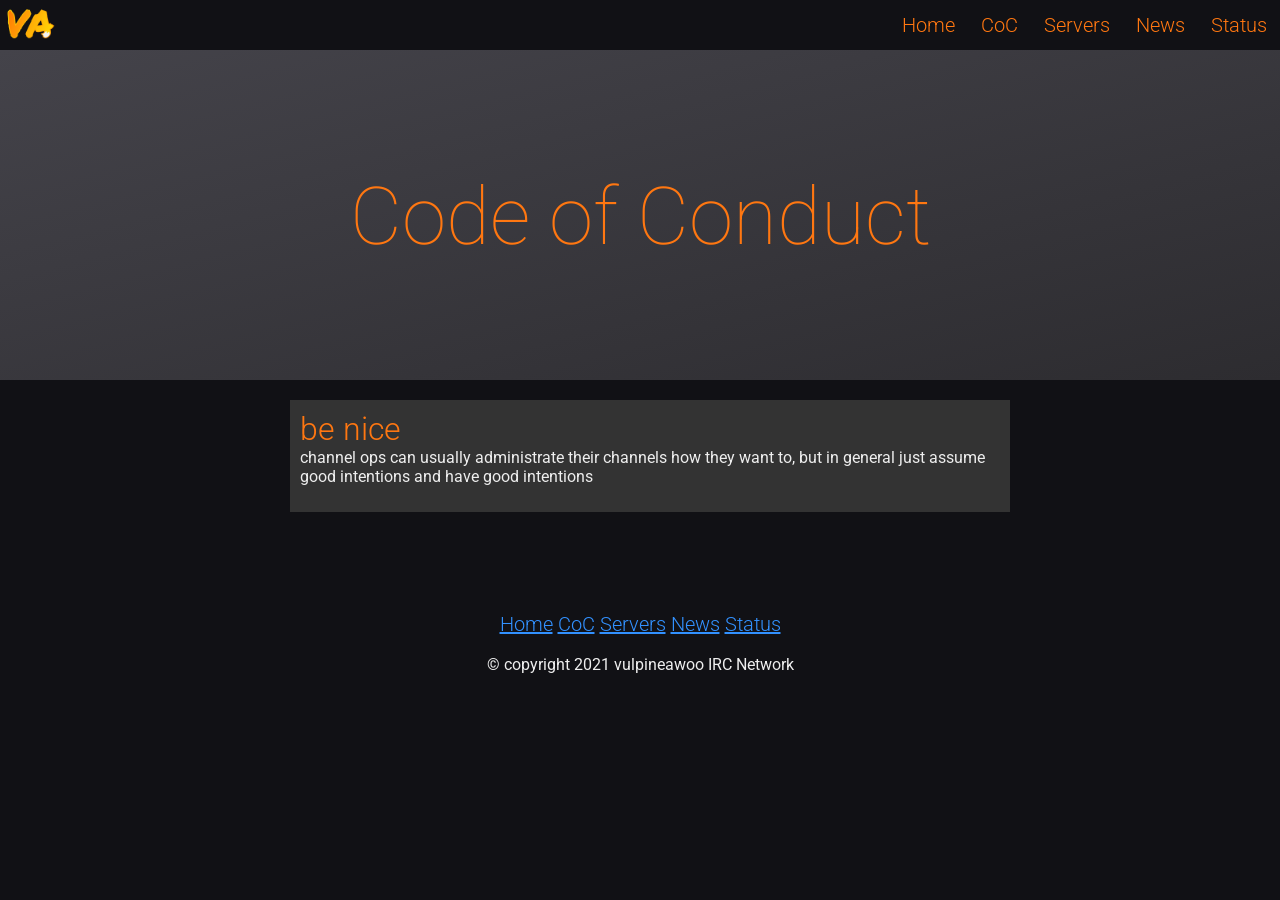
==== coc.html @ 81509909 "wtf i thought i fixed that typo already" ====
<!DOCTYPE html>
<html>
<head>
<link rel="stylesheet" type="text/css" href="assets/style.css">
<meta name="viewport" content="width=device-width, initial-scale=1">
<title>Code of Conduct - vulpineawoo</title>
</head>
<body>

<ul id="hnav">
  <li><a href=".">Home</a></li>
  <li><a href="coc.html">CoC</a></li>
  <li><a href="servers.html">Servers</a></li>
  <li><a href="news">News</a></li>
  <li><a href="https://vulpineawoo.statuspage.io">Status</a></li>
</ul>
<div id="heading">Code of Conduct</div>

<div class="wrapper">
  <div class="box">
  <h1>be nice</h1>
  <p>
	  channel ops can usually administrate their channels how they
	  want to, but in general just assume good intentions and have
	  good intentions
  </p>
  </div>
</div>

<div id="footer">
  <ul id="fnav">
    <li><a href=".">Home</a></li>
    <li><a href="coc.html">CoC</a></li>
    <li><a href="servers.html">Servers</a></li>
    <li><a href="news">News</a></li>
    <li><a href="https://vulpineawoo.statuspage.io">Status</a></li>
  </ul>
  <br>
  &copy; copyright 2021 vulpineawoo IRC Network
</div>
</body>
</html>
---- assets/style.css ----
@import url('https://fonts.googleapis.com/css?family=Roboto:100,300,400&display=swap');

#heading {
  height: 210px;
  background-color: gray;
  background-image: linear-gradient(to bottom right, #44434a, #2d2c30); 
  position: absolute;
  top: 50px;
  left: 0px;
  right: 0px;
  text-align:center;
  margin:auto;
  color:#f71;
  font-size:80px;
  font-weight:100;
  padding-top:120px;
}

body {
  background: #111115 url(va_transparent.png);
  font-family: 'Roboto', sans-serif;
  color: #eee;
  background-repeat: no-repeat;
  background-position: 5px top;
  background-attachment: absolute;
  background-size: 50px;
}

h1, h2, h3 {
  font-weight: 300;
  color: #f71;
  margin: 0;
  padding: 0;
}

h3 {
  margin-top: 10px;
}

p {
  margin-top: 0;
}

a {
  color: #3291FF;
}

div.staffp {
  float: left;
  margin-right: 5px;
  margin-bottom: 5px;
  padding: 0 10px;
  background-color: #ddd;
  width: 110px;
}

.clearBoth {
  clear:both;
}

#hnav {
  list-style-type: none;
  margin: 0;
  padding: 0;
  position: absolute;
  font-size: 20px;
  font-weight: 300;
  top: 0;
  right: 0;
  overflow: hidden
}

#hnav li {
  /*display: inline;*/
  float: left;
}

#hnav li a {
  display: block;
  padding: 13px;
  text-decoration: none;
  color: #f71;
  background-color: #111115;
}

#hnav li a:hover {
  background-color: #222;
}

#fnav {
  list-style-type: none;
  margin: 0;
  padding: 0;
  font-size: 20px;
  font-weight: 300;
}

#fnav li {
  display: inline;
}


.wrapper {
  margin: 0 auto;
  margin-top: 400px;
  max-width: 700px; 
}

.box {
  background-color: #333;
  padding: 10px;
  margin-bottom: 10px;
  width: 100%;
}

.rulesList {
  list-style: none;
  counter-reset: rlcounter;
  list-style-position: inside;
  padding-left: 0;
}

.rulesList li {
  counter-increment: rlcounter;
}

.rulesList li::before {
  content: counter(rlcounter) " ";
  color: #f71;
  font-weight: 300;
  font-size: 1.5em;
}

#footer {
  margin: 0;
  margin-top: 100px;
  padding: 0;
  width: 100%;
  text-align: center;
}

@media screen and (max-width: 500px) {
  .wrapper {
    width: 95%;
    margin: 0;
    margin-top: 400px;
  }
  #heading {
    font-size: 50px;
  }
  #hnav {
    display: none;
  }
}
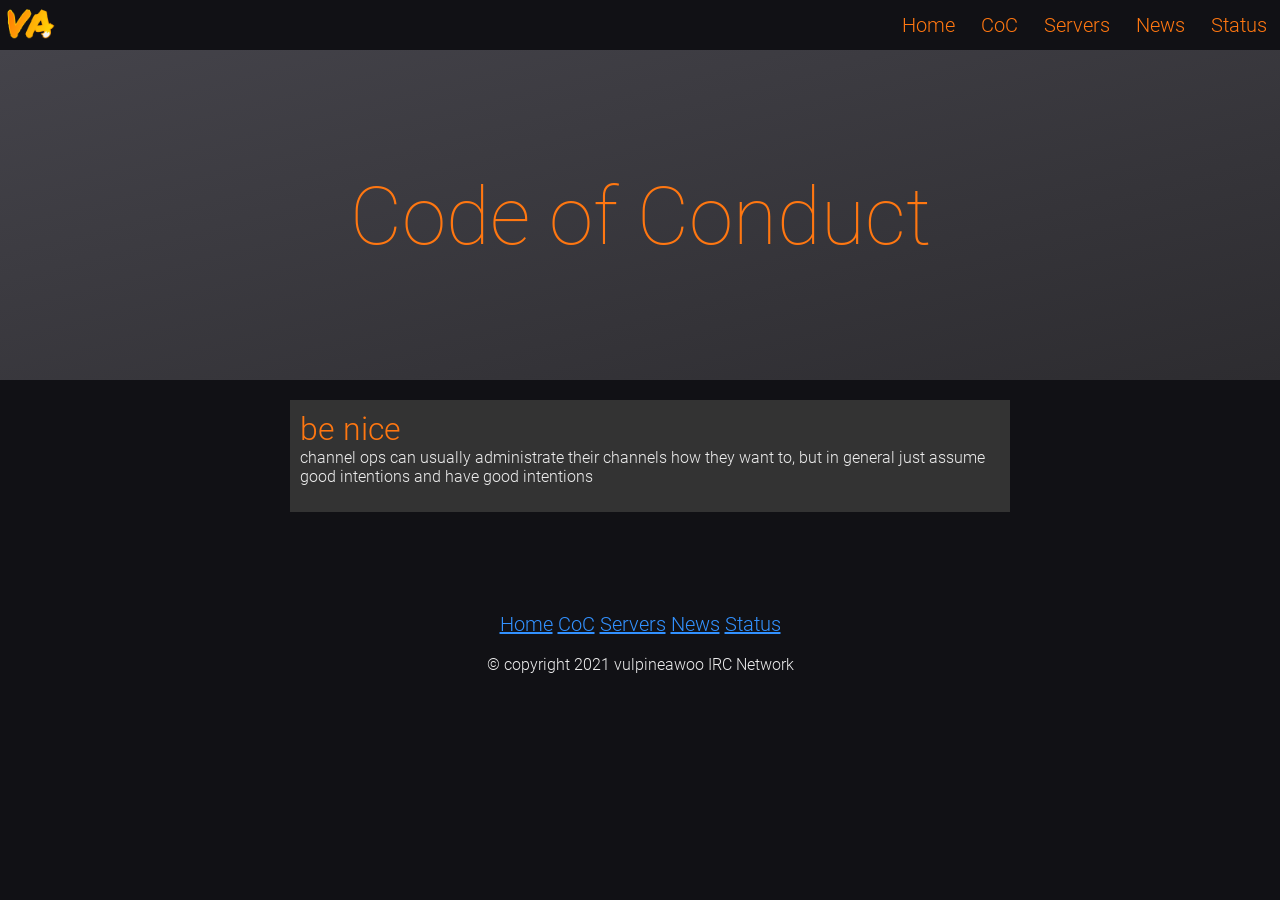
==== commit 88e6f8d4: "add favicon" ====
--- a/coc.html
+++ b/coc.html
@@ -2,6 +2,7 @@
 <html>
 <head>
 <link rel="stylesheet" type="text/css" href="assets/style.css">
+<link rel="icon" href="assets/va_transparent.png">
 <meta name="viewport" content="width=device-width, initial-scale=1">
 <title>Code of Conduct - vulpineawoo</title>
 </head>
--- a/assets/style.css
+++ b/assets/style.css
@@ -1,4 +1,17 @@
-@import url('https://fonts.googleapis.com/css?family=Roboto:100,300,400&display=swap');
+@font-face {
+  font-family: 'Roboto';
+  font-style: normal;
+  font-weight: 100;
+  font-display: swap;
+  src: url(roboto-100.ttf) format('truetype');
+}
+@font-face {
+  font-family: 'Roboto';
+  font-style: normal;
+  font-weight: 300;
+  font-display: swap;
+  src: url(roboto-300.ttf) format('truetype');
+}
 
 #heading {
   height: 210px;
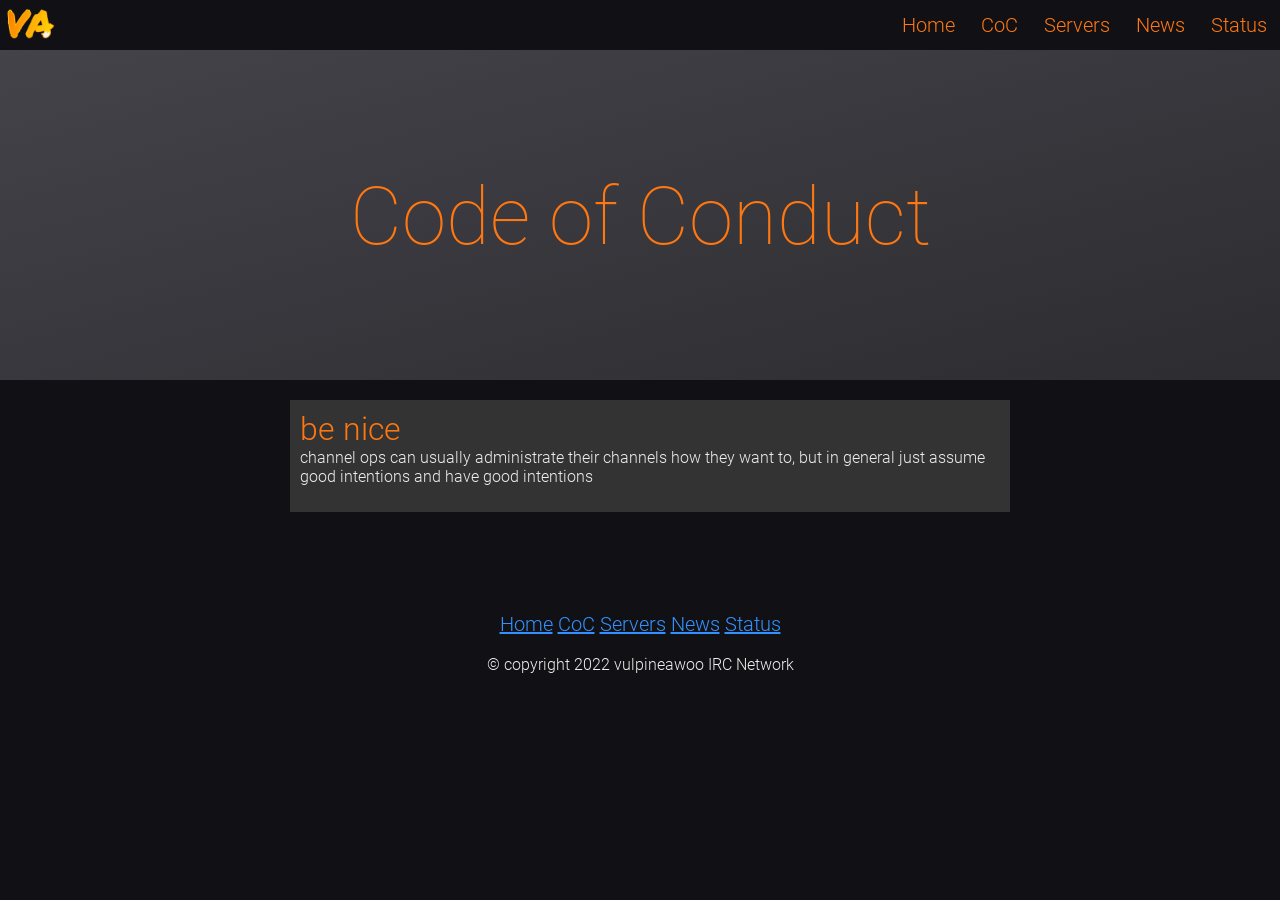
==== commit 6675000a: "bump year" ====
--- a/coc.html
+++ b/coc.html
@@ -37,7 +37,7 @@
     <li><a href="https://vulpineawoo.statuspage.io">Status</a></li>
   </ul>
   <br>
-  &copy; copyright 2021 vulpineawoo IRC Network
+  &copy; copyright 2022 vulpineawoo IRC Network
 </div>
 </body>
 </html>
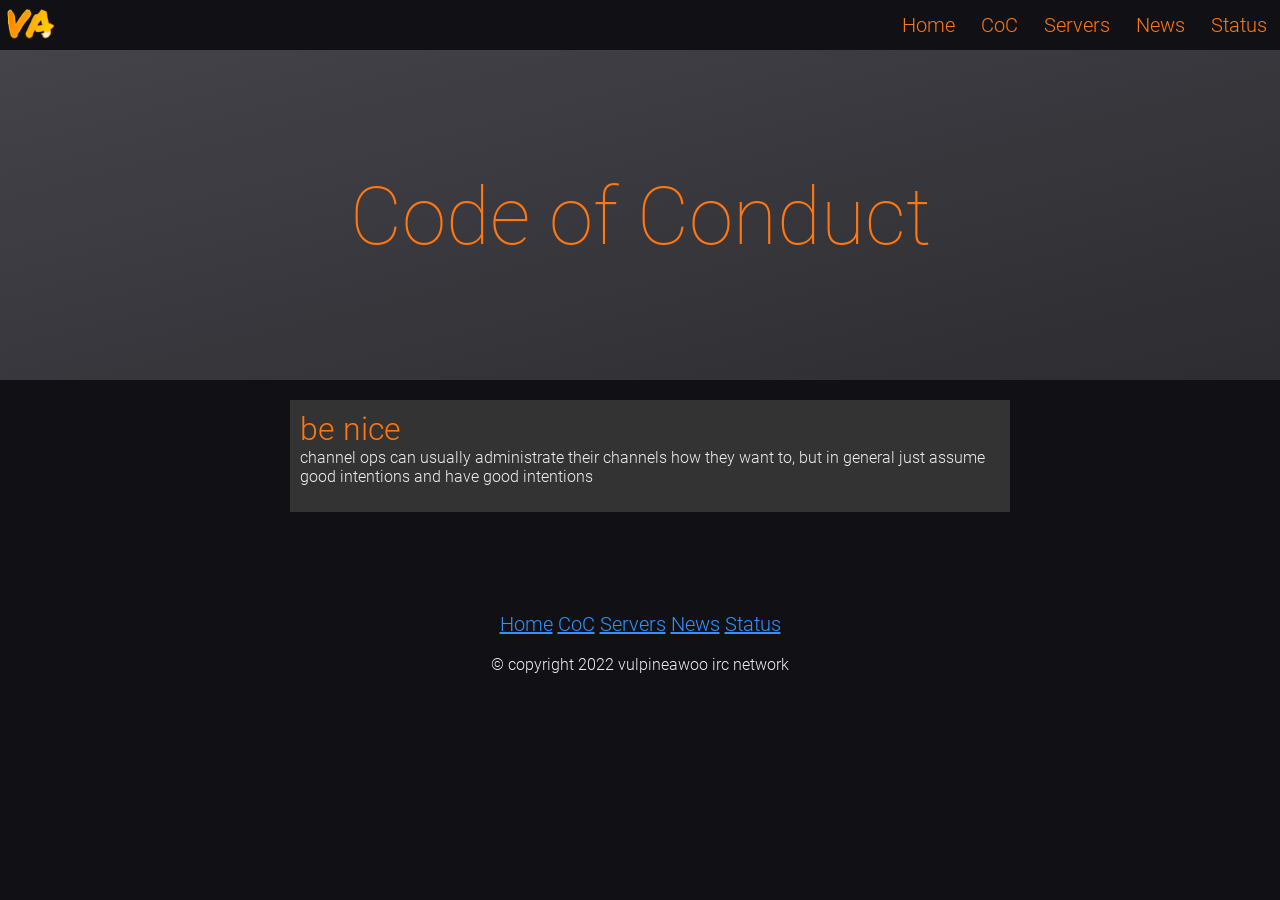
==== commit 64d99d11: "make some stuff lowercase" ====
--- a/coc.html
+++ b/coc.html
@@ -37,7 +37,7 @@
     <li><a href="https://vulpineawoo.statuspage.io">Status</a></li>
   </ul>
   <br>
-  &copy; copyright 2022 vulpineawoo IRC Network
+  &copy; copyright 2022 vulpineawoo irc network
 </div>
 </body>
 </html>
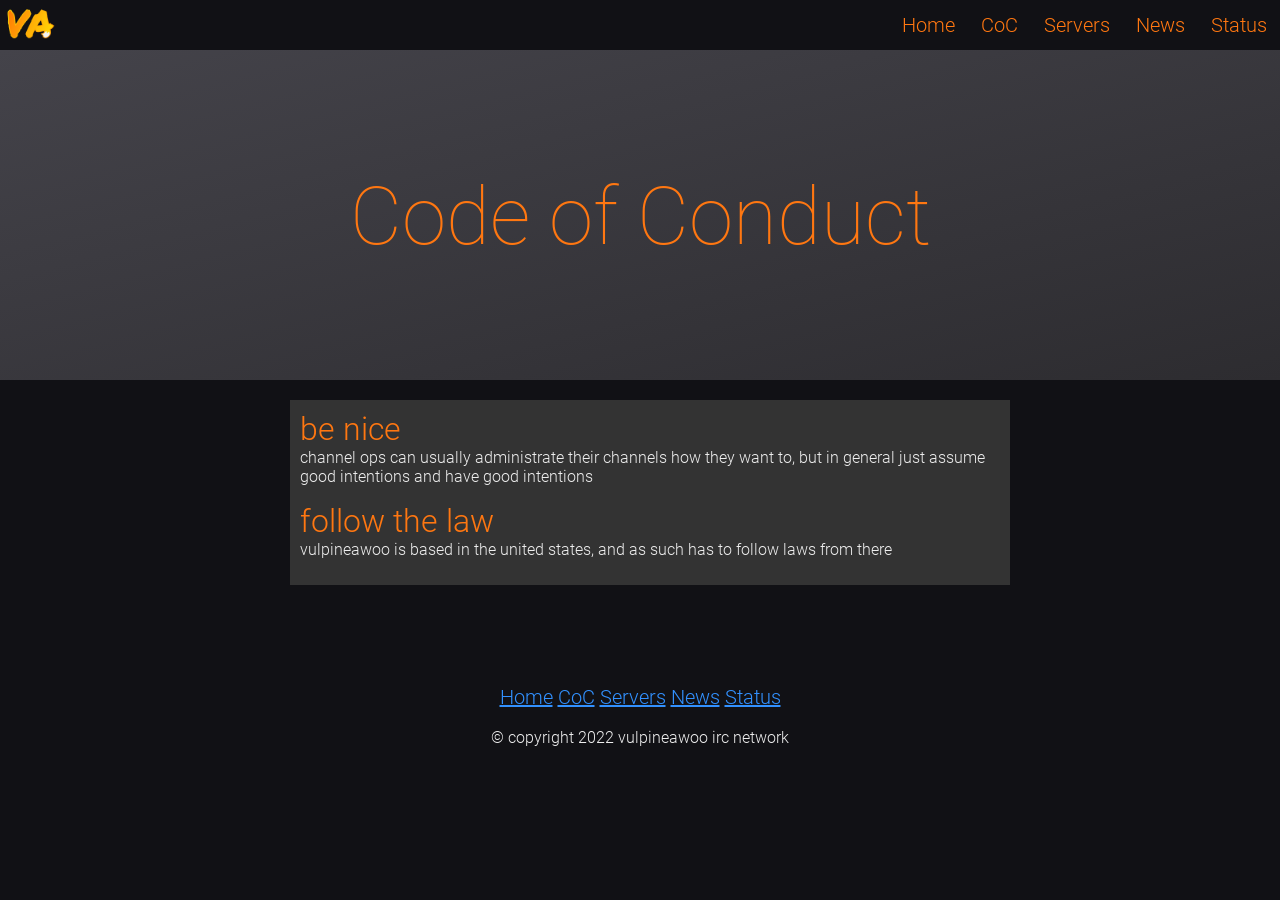
==== commit c19bfcd7: "add more to the coc" ====
--- a/coc.html
+++ b/coc.html
@@ -21,9 +21,14 @@
   <div class="box">
   <h1>be nice</h1>
   <p>
-	  channel ops can usually administrate their channels how they
-	  want to, but in general just assume good intentions and have
-	  good intentions
+    channel ops can usually administrate their channels
+    how they want to, but in general just assume good
+    intentions and have good intentions
+  </p>
+  <h1>follow the law</h1>
+  <p>
+    vulpineawoo is based in the united states, and as such
+    has to follow laws from there
   </p>
   </div>
 </div>
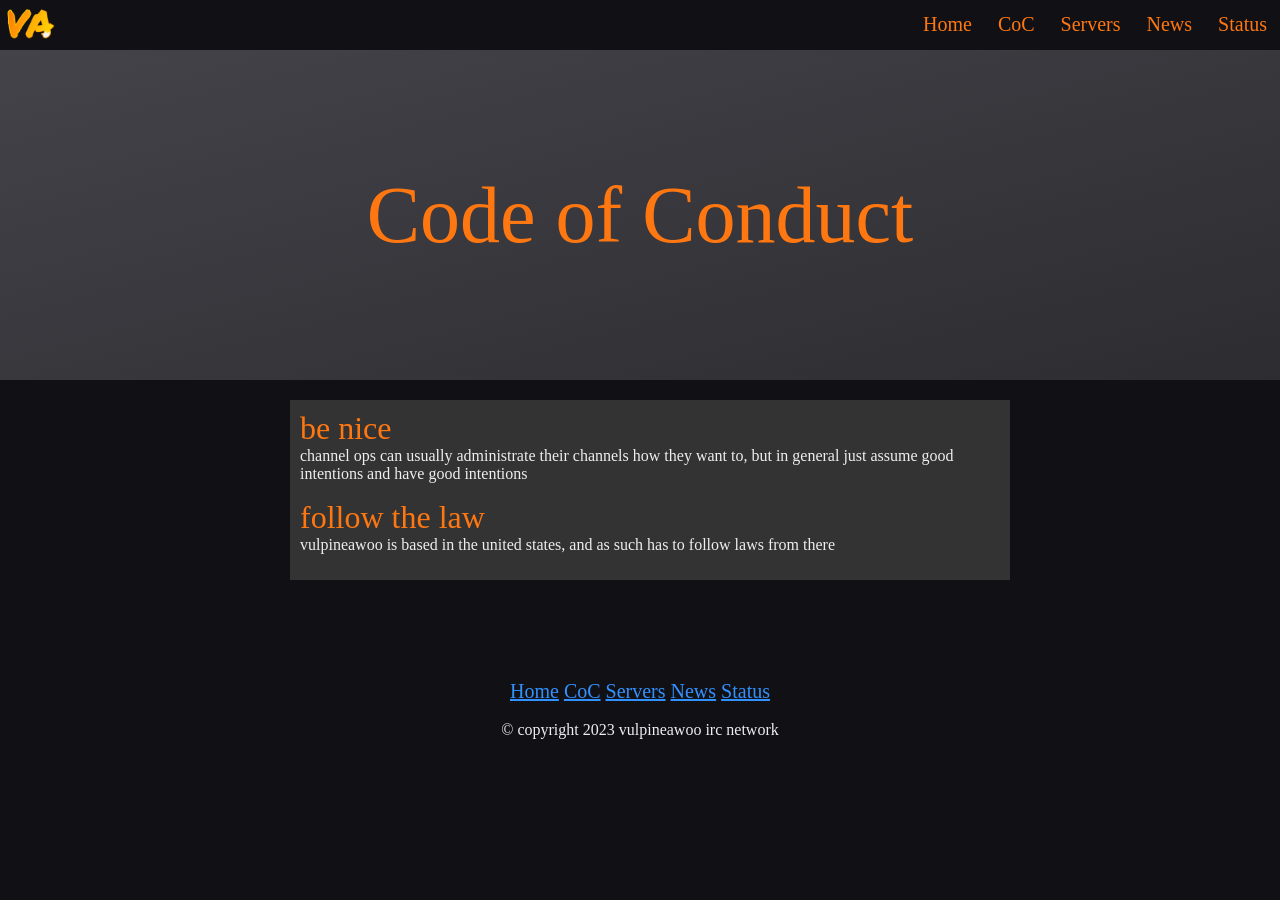
==== commit 3c13c553: "bump year" ====
--- a/coc.html
+++ b/coc.html
@@ -42,7 +42,7 @@
     <li><a href="https://vulpineawoo.statuspage.io">Status</a></li>
   </ul>
   <br>
-  &copy; copyright 2022 vulpineawoo irc network
+  &copy; copyright 2023 vulpineawoo irc network
 </div>
 </body>
 </html>
--- a/assets/style.css
+++ b/assets/style.css
@@ -1,18 +1,3 @@
-@font-face {
-  font-family: 'Roboto';
-  font-style: normal;
-  font-weight: 100;
-  font-display: swap;
-  src: url(roboto-100.ttf) format('truetype');
-}
-@font-face {
-  font-family: 'Roboto';
-  font-style: normal;
-  font-weight: 300;
-  font-display: swap;
-  src: url(roboto-300.ttf) format('truetype');
-}
-
 #heading {
   height: 210px;
   background-color: gray;
@@ -31,7 +16,7 @@
 
 body {
   background: #111115 url(va_transparent.png);
-  font-family: 'Roboto', sans-serif;
+  font-family: 'JetBrains Mono', 'Roboto Mono', mono;
   color: #eee;
   background-repeat: no-repeat;
   background-position: 5px top;
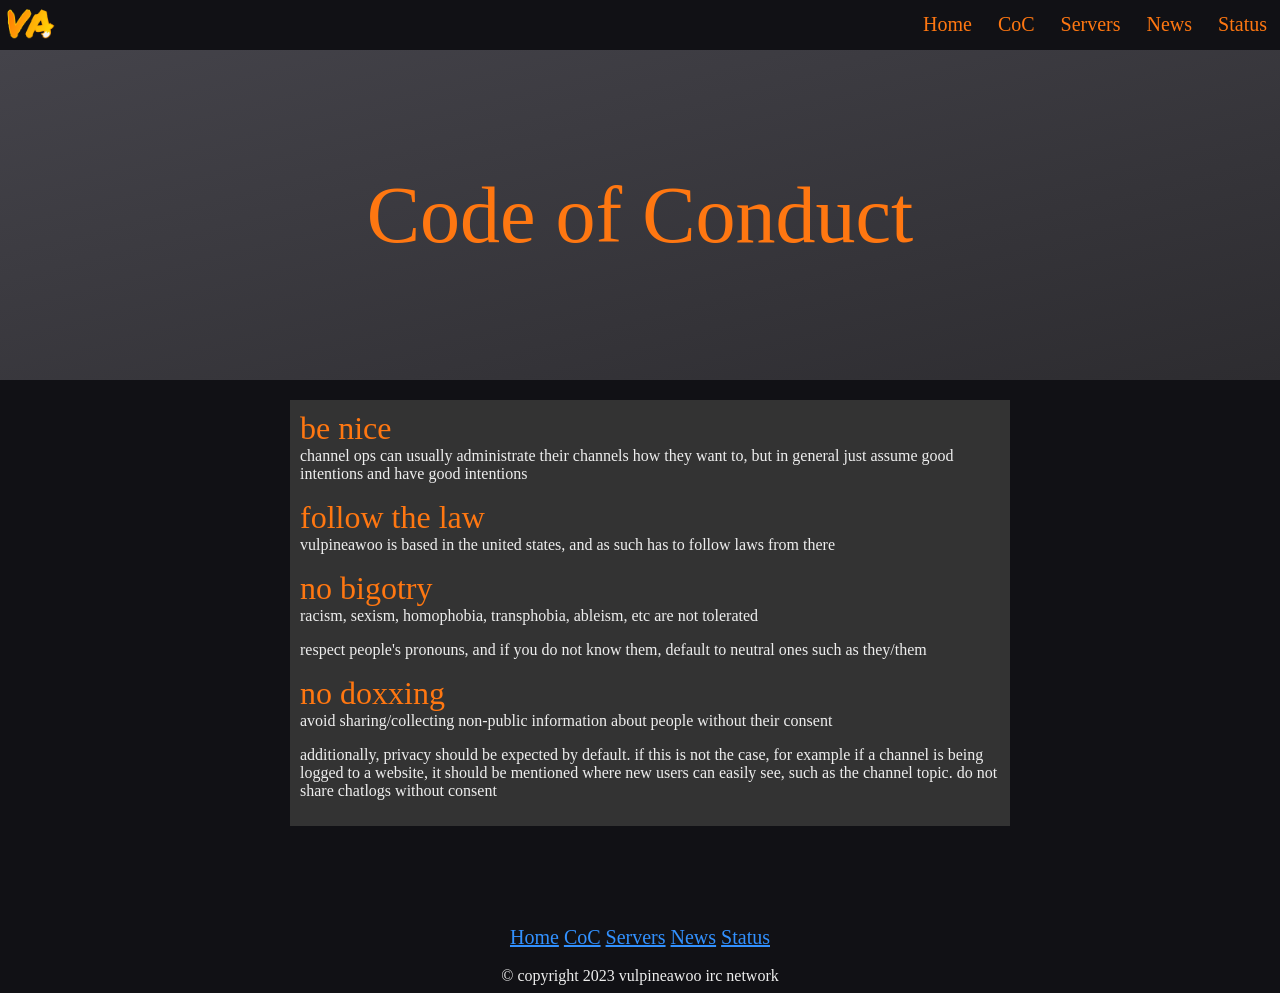
==== commit 0004eb5e: "add to coc" ====
--- a/coc.html
+++ b/coc.html
@@ -30,6 +30,27 @@
     vulpineawoo is based in the united states, and as such
     has to follow laws from there
   </p>
+  <h1>no bigotry</h1>
+  <p>
+    racism, sexism, homophobia, transphobia, ableism, etc
+    are not tolerated
+  </p>
+  <p>
+    respect people's pronouns, and if you do not know them,
+    default to neutral ones such as they/them
+  </p>
+  <h1>no doxxing</h1>
+  <p>
+    avoid sharing/collecting non-public information about
+    people without their consent
+  </p>
+  <p>
+    additionally, privacy should be expected by default. if
+    this is not the case, for example if a channel is being
+    logged to a website, it should be mentioned where new
+    users can easily see, such as the channel topic. do not
+    share chatlogs without consent
+  </p>
   </div>
 </div>
 
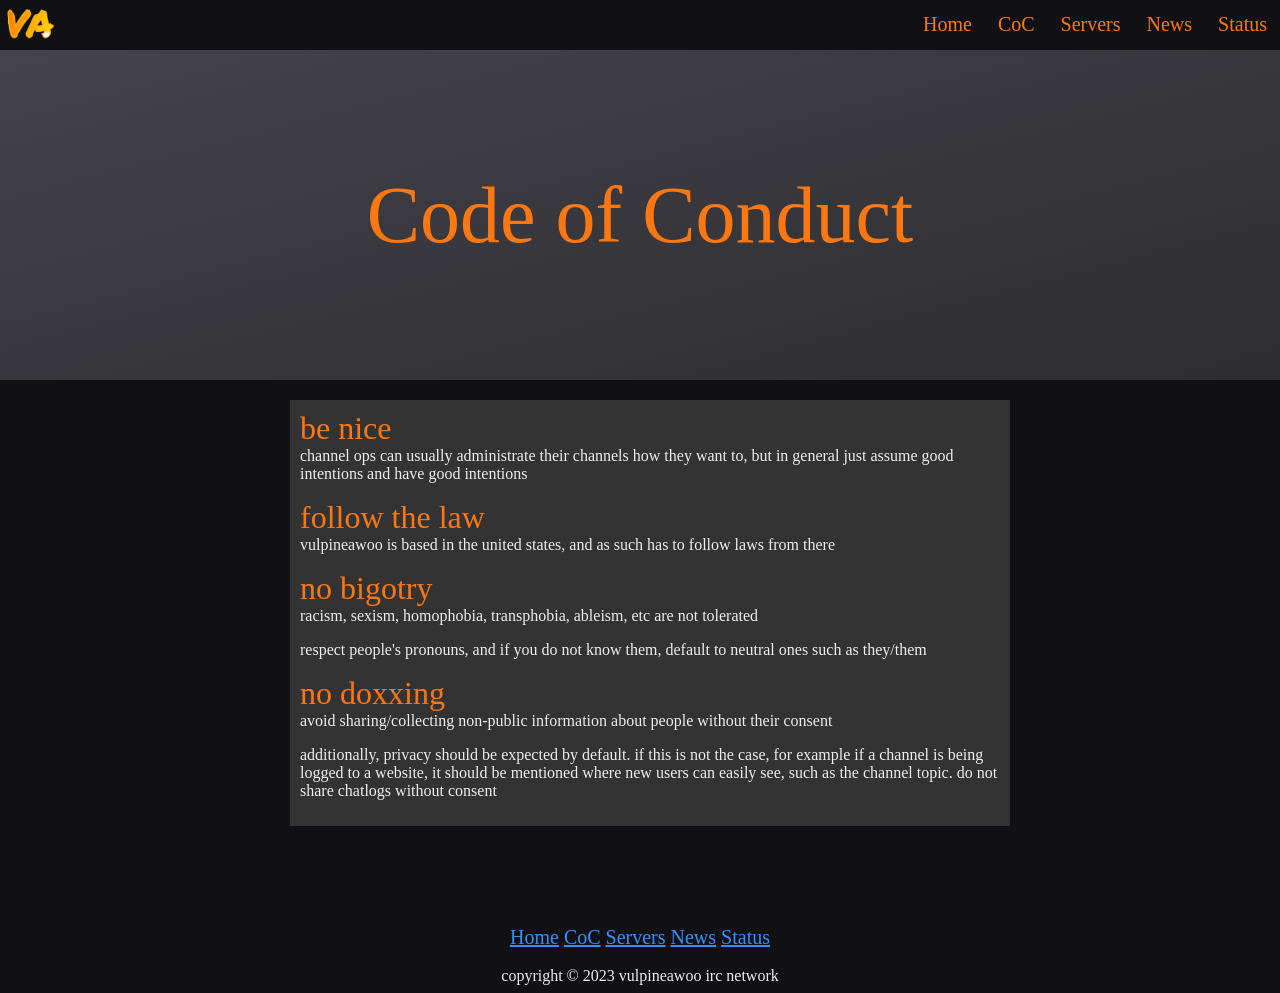
==== commit fcd67a91: "fix copyright formatting" ====
--- a/coc.html
+++ b/coc.html
@@ -63,7 +63,7 @@
     <li><a href="https://vulpineawoo.statuspage.io">Status</a></li>
   </ul>
   <br>
-  &copy; copyright 2023 vulpineawoo irc network
+  copyright &copy; 2023 vulpineawoo irc network
 </div>
 </body>
 </html>
